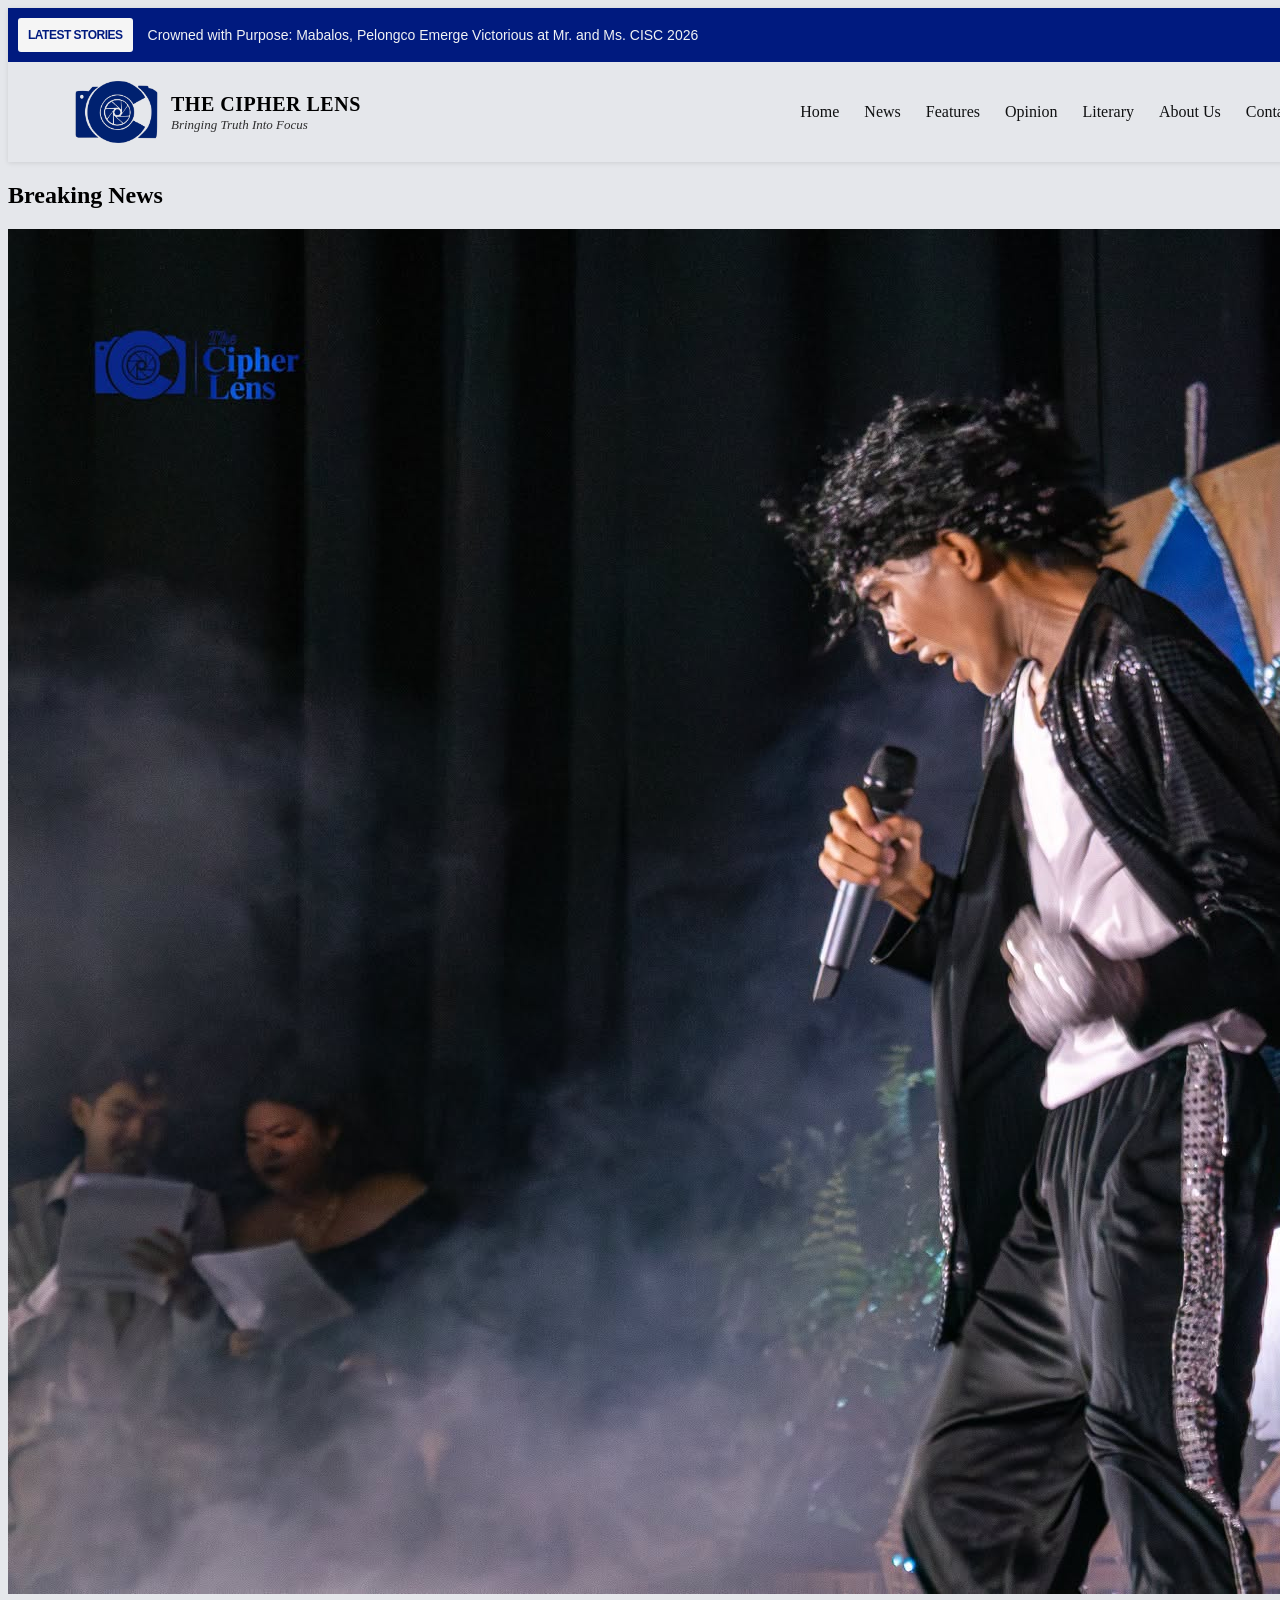
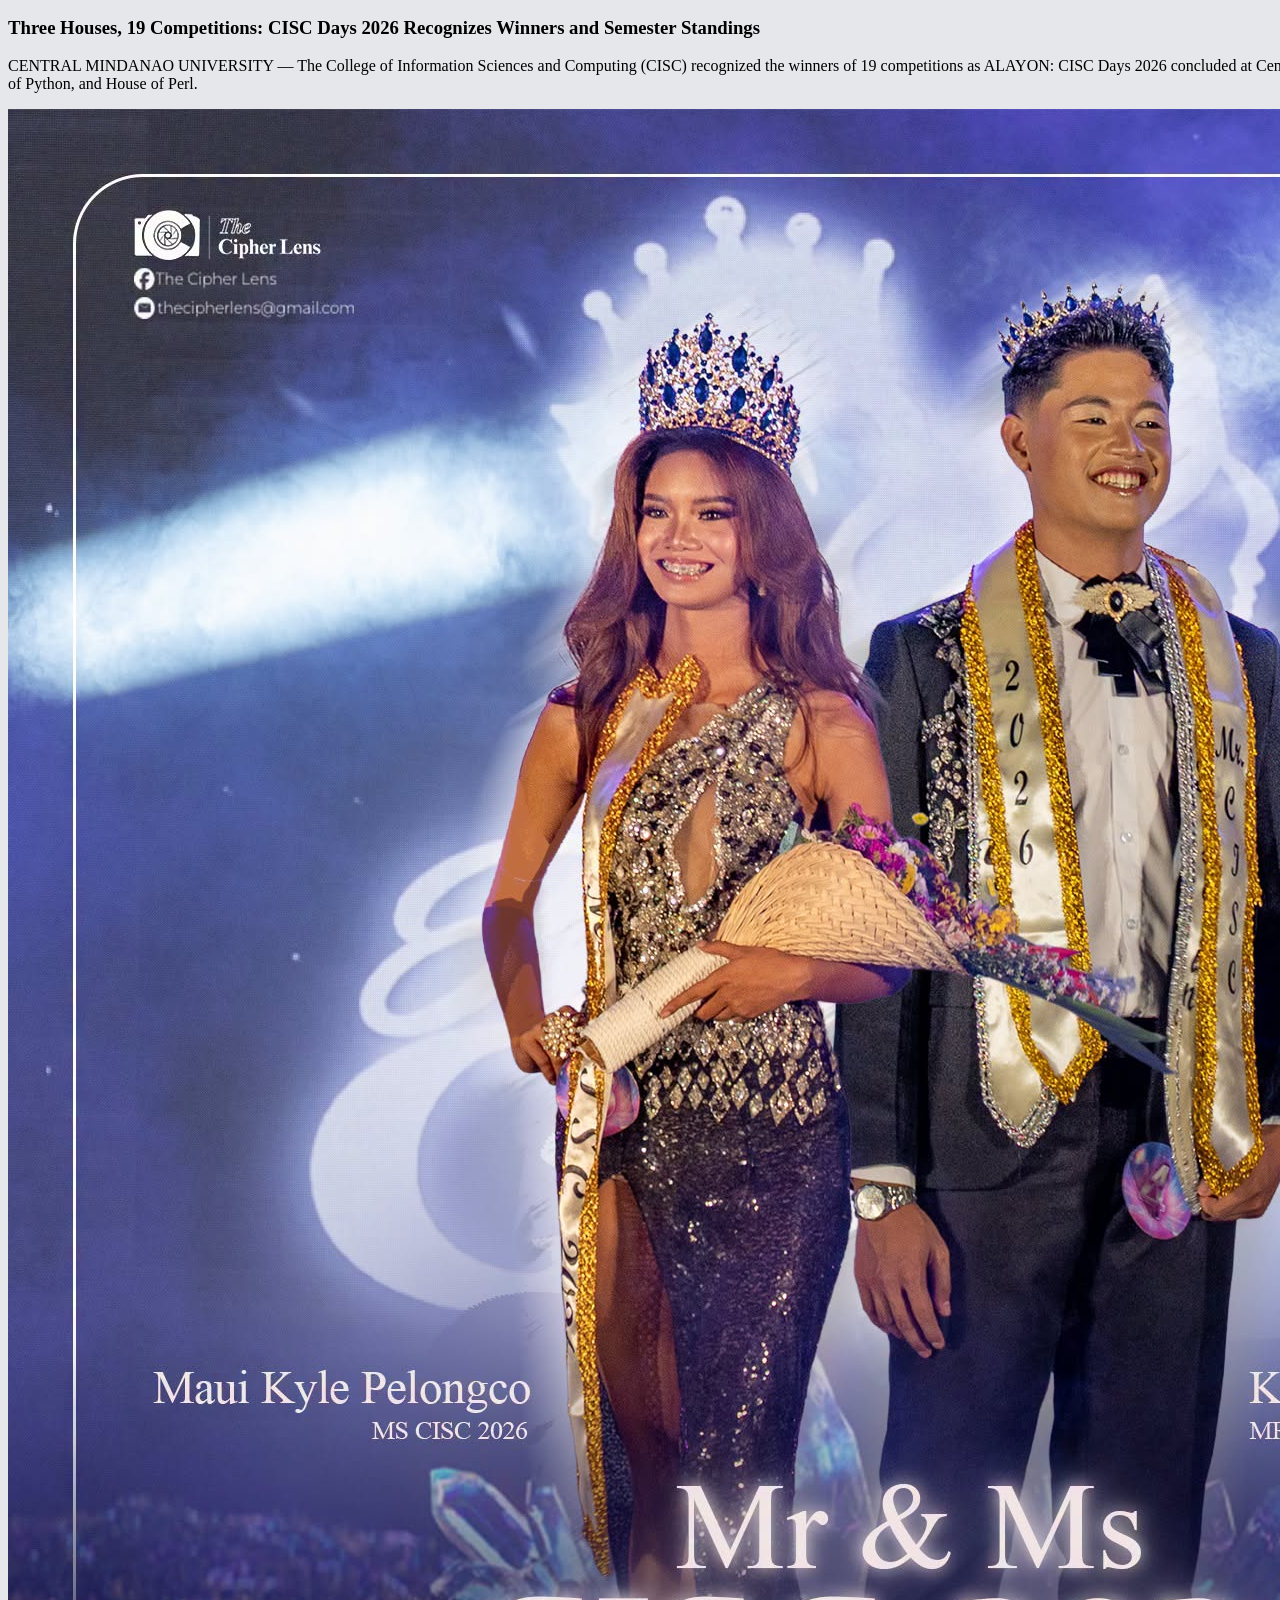
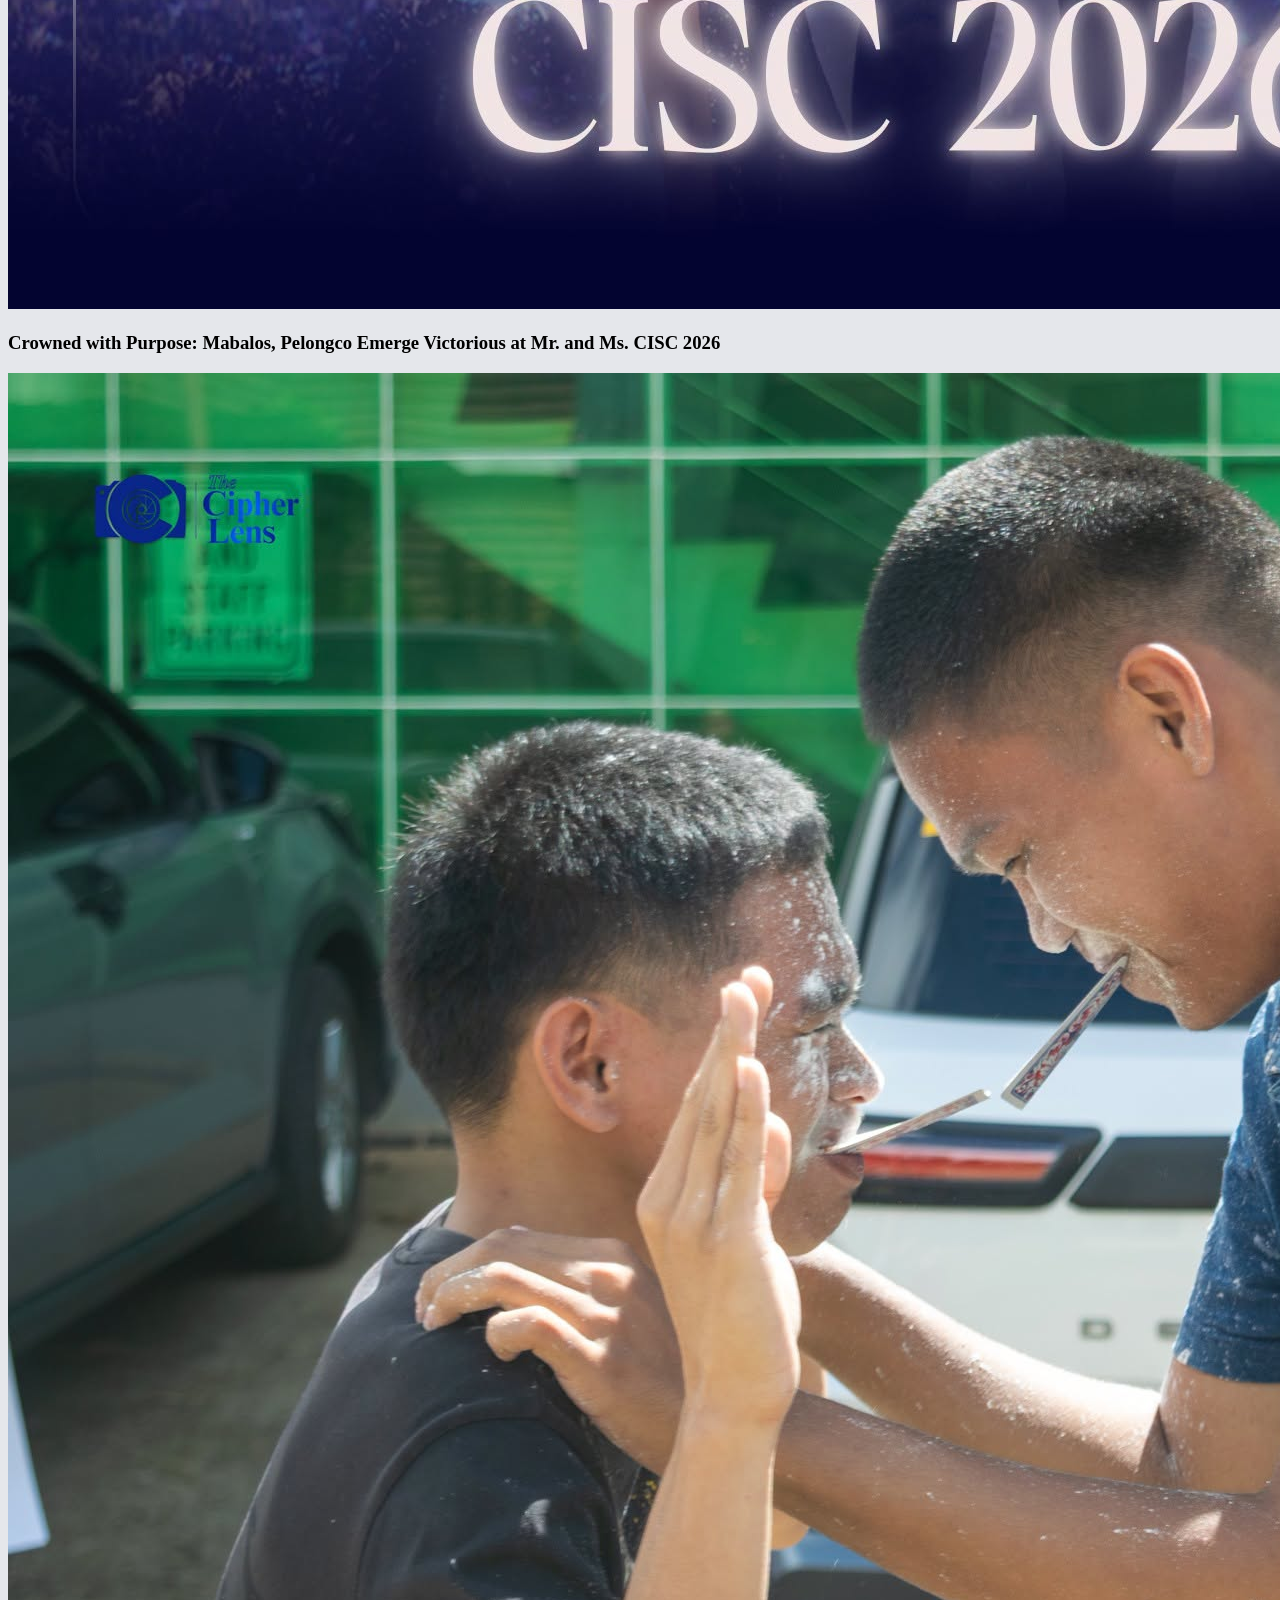
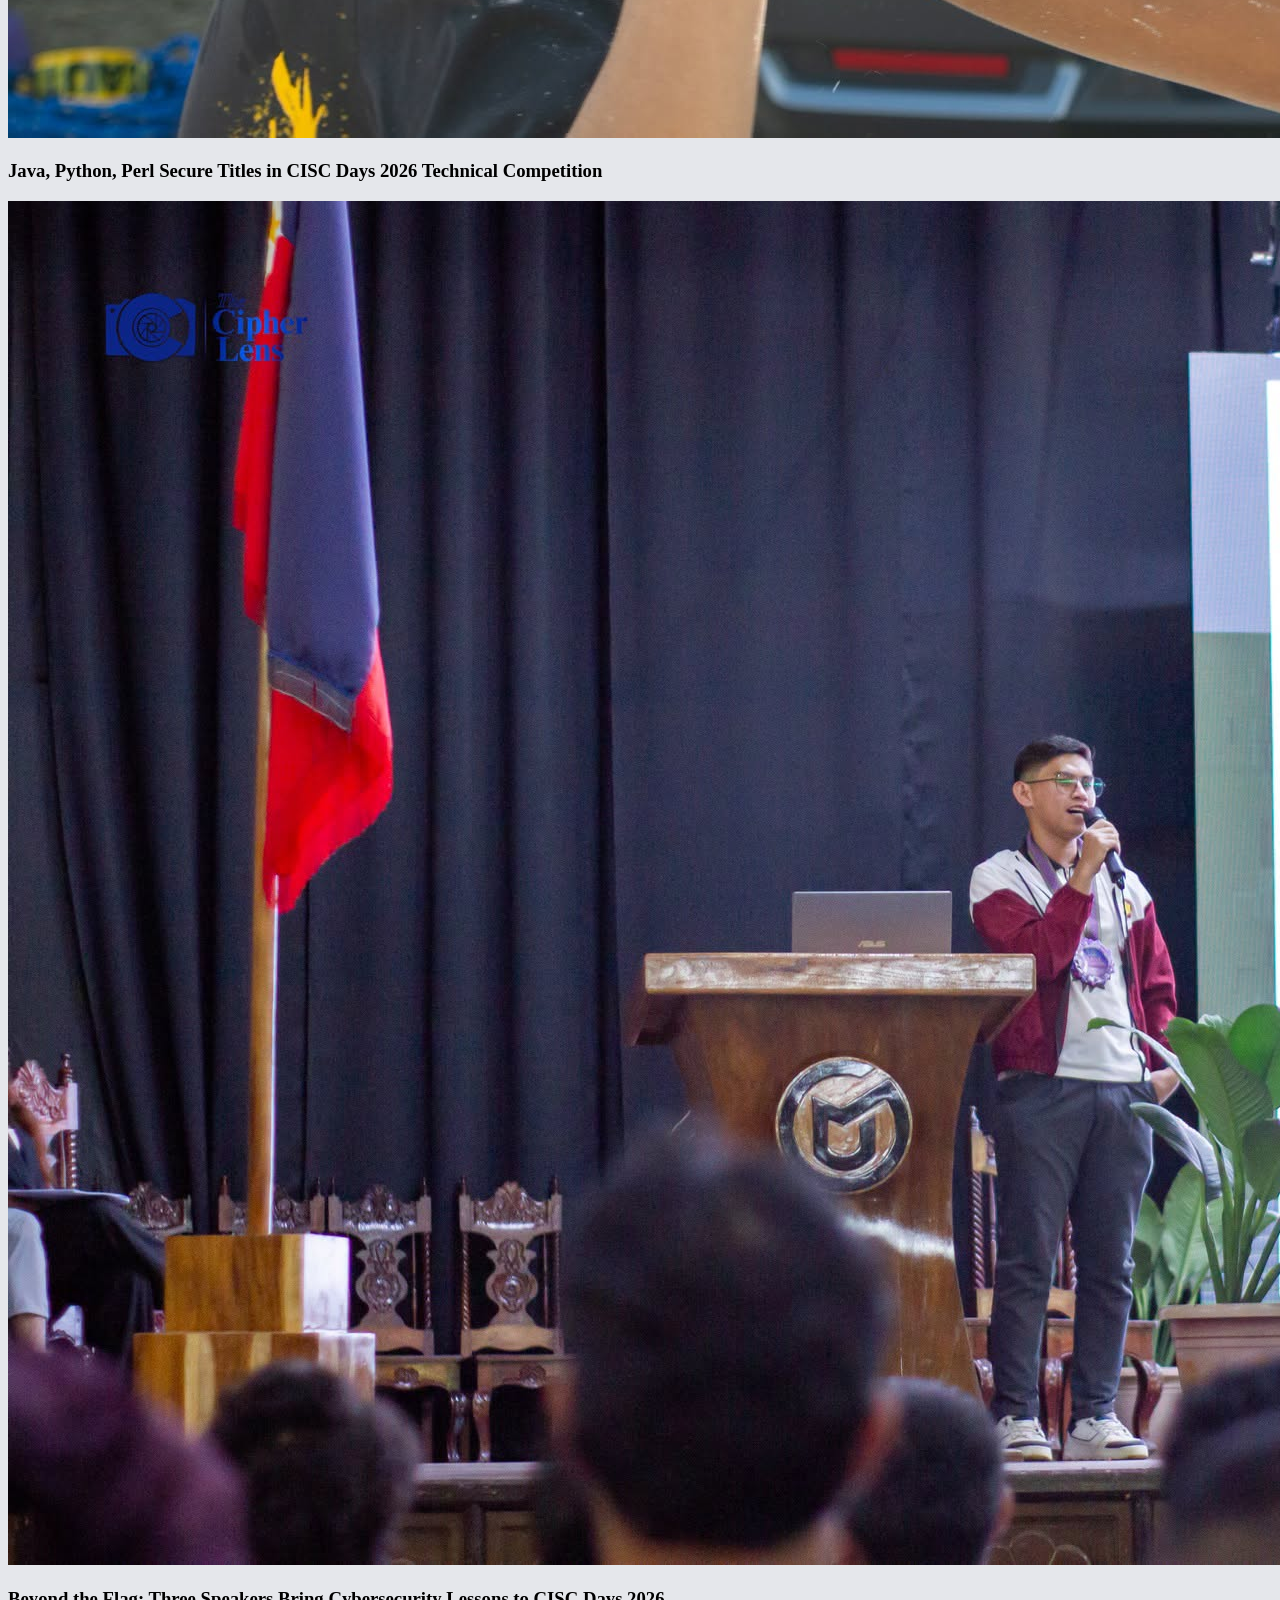
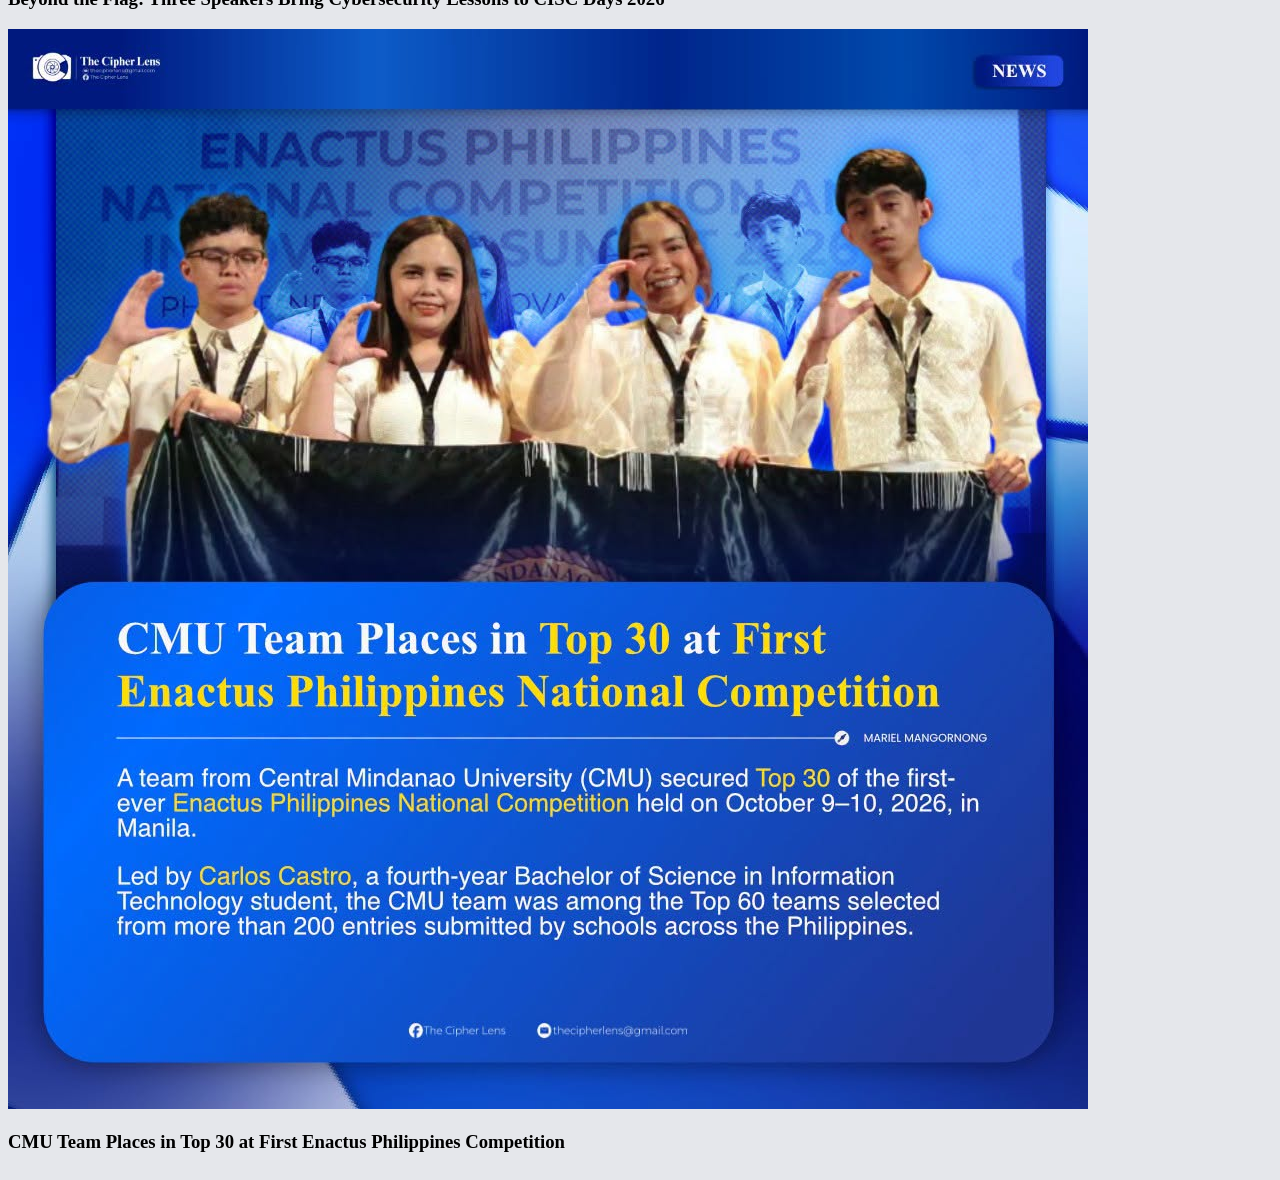
==== news.html @ 2a30d89b "made some update on the homepage. Then started on the news page huhuhu" ====
<!DOCTYPE html>
<html lang="en">    
    <head>
        <meta charset="UTF-8">
        <meta name="viewport" content="width=device-width, initial-scale=1.0">
        <title>News</title>
        <link rel="stylesheet" href="css/style.css">
    </head>

    <body class="news-body">
        
        <header id="main-header">
            
            <div class="ticker">
                <span class="ticker-label">LATEST STORIES</span>
                <div class="ticker-content">

                    <div class="ticker-track">
                        <span class="ticker-item1">Crowned with Purpose: Mabalos, Pelongco Emerge Victorious at Mr. and Ms. CISC 2026</span>
                        <span class="ticker-sep1">•</span>
                        <span class="ticker-item2">Java, Python, Perl Secure Titles in CISC Days 2026 Technical Competition</span>
                        <span class="ticker-sep2">•</span>
                        <span class="ticker-item3">Beyond the Flag: Three Speakers Bring Cybersecurity Lessons to CISC Days 2026</span>
                    </div>
                </div>

                <!--Right navigation buttons-->
                <div class="ticker-controls">
                    <button class="prev-btn">&#10094;</button>
                    <button class="next-btn">&#10095;</button>
                </div>
            </div>


            <div class="header">
            <!--HEADER-->
                <div id="head-margin">
                    <a href="/" class="logo-container">
                        <img src="images/Live.png" alt="The Cipher Lens" class="logo">
                        <div class="logo-text">
                            <h1>THE CIPHER LENS</h1>
                            <p>Bringing Truth Into Focus</p>
                        </div>
                    </a>
                    

                    <!--Navigation Section-->
                    <nav id="nav">
                        <a href="index.html">Home</a>
                        <a href="news.html">News</a>
                        <a href="#features">Features</a>
                        <a href="#opinion">Opinion</a>
                        <a href="#literary">Literary</a>
                        <a href="#about-us">About Us</a>
                        <a href="#contact-us">Contact Us</a>
                    </nav>

                    <!--Search Button-->
                    <form role="search" action="/search" method="GET" class="search-form">
                        <input
                        disabled
                        type="search"
                        name="q"
                        placeholder="Search articles,topics,keywords..."
                        aria-label="Search Site content"
                        
                        />
                        <button type="submit" disabled>Search</button>
                    </form>

                </div>
            </div>
        </header>

        <main class="container">

            <section class="featured-news">
                
                <h1 class="title">Breaking News</h1>
                <img src="images/bignews.png" alt="Breaking News 1" id="b-1">
                <h3>Three Houses, 19 Competitions: CISC Days 2026 Recognizes Winners and Semester Standings</h3>
                <p>
                    CENTRAL MINDANAO UNIVERSITY — The College of Information Sciences and Computing (CISC) recognized 
                    the winners of 19 competitions as ALAYON: CISC Days 2026 concluded at Central Mindanao University 
                    on November 12, following two days of activities that brought together House of Java, House of Python, 
                    and House of Perl.
                </p>

            </section>

            <section class="news">
               <article class="art-1">
                    <img src="images/pageant.jpg" alt="Breaking News 2" id="b-2">
                    <h3>
                        Crowned with Purpose: Mabalos, 
                        Pelongco Emerge Victorious at Mr. and Ms. CISC 2026
                    </h3>

               </article>

               <article class="art-2">
                    <img src="images/games.jpg" alt="Breaking News 3" id="b-2">
                    <h3>Java, Python, Perl Secure Titles in CISC Days 2026 Technical Competition</h3>

               </article>

               <article class="art-3">
                    <img src="images/cyber.jpg" alt="Breaking News 4" id="b-2">
                    <h3>Beyond the Flag: Three Speakers Bring Cybersecurity Lessons to CISC Days 2026</h3>

               </article>

                <article class="art-4">
                    <img src="images/enactus.png" alt="Breaking News 5" id="b-2">
                    <h3>CMU Team Places in Top 30 at First Enactus Philippines Competition</h3>

               </article>

              
            </section>

        </main>




    </body>

</html>
---- css/style.css ----
/*HOMEPAGE---------------------------------------------------------------*/
body {
    background-color: #E5E7EB;
    font-family:'Newsreader', serif;
    font-size: 16px;
}

.ticker {
    background-color:#001a7f;
    display: flex;
    gap: 15px;
    align-items: center;
    color: #f1f3f4;
    padding: 10px;
    font-family: 'Inter', sans-serif;
    justify-content: space-between;
    position: relative;
    overflow: hidden;
    }

.ticker-label {
    background-color:whitesmoke;
    color:#001a7f;
    flex-shrink:0;
    white-space: nowrap;
    padding: 10px;
    border-radius: 3px;
    box-sizing: border-box;
    font-weight: 800;
    font-size: 12px;
    letter-spacing: -0.5px;
}

.ticker-content {
    overflow: hidden;
    flex-grow: 1;
    display: flex;
    align-items: center;
}

.ticker-track {
    display: flex;
    flex-direction: row;
    white-space: nowrap;
    width: 100%;
}

.ticker-track span {
    flex-shrink: 0;
    width: 100%;
    font-size: 14px;
}

.ticker-controls {
    display: flex;
    align-items: center;
    gap: 2px;
}

.ticker-controls button {
    background: transparent;
    border: none;
    color: #f1f3f4;
    font-size: 14px;
    cursor: pointer;
    padding: 5px 10px;
    opacity: 0.7;
    transition: opacity 0.2s;
}

.ticker-controls button:hover {
    opacity: 1;
}

.logo-container {
    display: flex;
    align-items: center;
    gap: 3px;
    text-decoration: none;
    color: inherit;

}

.logo {
    width:auto;
    height: 100px;
    flex-shrink: 0;
    display: block;
}

.logo-text h1 {
    font-size: 20px;
    font-weight: 800;
    letter-spacing: 0.5px;
    line-height: 0;
}

.logo-text p {
    font-size: 13px;
    opacity: 0.8;
    margin: 1px 0 0 0;
    font-style: italic;
}

#nav {
    display: flex;
    gap: 25px;
}

#nav a {
    text-decoration: none;
    color:rgb(16, 17, 18)
}

#nav a:hover {
    color:#1769AA;
}

/* box-shadow: horizontal vertical blur spread color; */

#main-header {
    background-color: #E5E7EB;
    box-shadow: 0 1px 5px rgba(0, 0, 0, 0.10);
    position: sticky;
    top: 0;
    z-index: 100;
}

#head-margin {
    display: flex;
    justify-content: space-between;
    align-items: center;
    margin-left: 60px;
    margin-right: 60px;

}


.hero {
    position: relative;
    width: 100%;
    overflow: hidden;
}

.bghero {
    width: 100%;
    height: auto;
    object-fit: contain;
    transition: filter 0.3s ease;
    overflow: hidden;
}

.hero:hover .bghero {
    filter: brightness(80%) opacity(100%) blur(2px);
    overflow: hidden;
}

.hero h2, .hero p, .hero .btn {
    position: absolute;
    left: 5%;
    z-index: 2;
    color:#E5E7EB;
    text-shadow: 0 2px 6px rgba(0, 0, 0, 0.75);
    margin: 0;
}

.hero h2 {
    top: 35%;
    font-size: 35.2px;
    max-width: 45%;
}


.hero p{
    top: 52%;
    font-size: 17.6px;
    font-style: italic;
    
}

.hero .btn {
    top: 59%;
    padding: 10px 18px;
    color:#111827;
    text-decoration: none;
    font-weight: bold;
    border-radius: 4px;
    text-shadow: none;
    background-color: #f1f3f4;
    transition: transform 0.25s ease, box-shadow 0.25s ease, background-color 0.25s ease;
}

.hero .btn:hover{
    background-color: #fff5af;
    transform: translateY(-3px);
    box-shadow: 0 8px 20px rgba(0, 0, 0, 0.35);
    color: #001a7f;

}


.art-img {
    width: auto;
    height: 100px;
    object-fit: contain;
}

/*HIGHLIGHT Section*/
.main {
    justify-content: space-between;
    align-items: center;
    margin-left: 100px;
    margin-right: 100px;
    margin-top: 10px;   

}

.highlight {
    margin-top: 60px;
    display:grid;
    grid-template-columns: 1fr 1fr 1fr;
    gap: 25px;
}

.highlight h2 {
    grid-column: span 3;
    font-size: 28px;
    margin: 0 0 10px;
    color: #111827;
}

/*Articles*/
.highlight article {
    background-color: whitesmoke;
    border-radius: 8px;
    overflow: hidden;
    box-shadow: 0 2px 8px rgba(0, 0, 0, 0.07);
    transition: transform 0.25s ease, box-shadow 0.25s ease;
}

.highlight article:hover {
    transition: translateY(-5px);
    box-shadow: 0 10px 15px rgba(0, 0, 0, 0.12);
}

.highlight .art-img {
    width: 100%;
    height: 210px;
    object-fit: cover;
    display: block;
}

.highlight article h3 {
    font-size: 18px;
    line-height: 1;
    margin: 20px 20px 10px;
    color: #111827;
}

.highlight article p {
    font-size: 14px;
    line-height: 1.2;
    font-family: 'Inter', sans-serif;
    color: #4B5563;
    margin: 00px 20px 20px
}

/*FOOTER STYLE: upper*/
.main-footer {
    margin-top: 60px;
    font-family: 'inter', sans-serif;
    border-top: 1px solid #D1D5DB;
}

.upper-footer {
    background-color: whitesmoke;
    padding: 50px 0;
    color: #1F2937;
}

.footer-container {
    display: grid;
    grid-template-columns: 1fr 1fr;
    gap: 50px;
    max-width: 1400px;
    width: 85%;
    margin: auto;
    align-items: start;
}

/*Left main column*/

.footer-left {
    display: grid;
    grid-template-columns: 1fr 1fr;
    gap: 30px;
    align-items: start;
}

/*Branding*/
.footer-brand {
    display: flex;
    flex-direction: column;
    gap: 25px;
}

.brand-header {
    display: flex;
    align-items: center;
    gap: 10px;
}

.footer-logo {
    height: 55px;
    width: 85px;
    object-fit: contain;
    flex-shrink: 0;
}

.footer-brand h3 {
    font-family: 'Newsreader', serif;
    font-size: 20px;
    font-weight: 800;
    margin: 0;
    color: #111827;
}

.footer-brand .tagline {
    font-family: 'Newsreader', serif;
    font-size: 13px;
    font-style: italic;
    margin: 3px 0 0 0;
    color: #4B5563;
}

/*Quick LInks*/

.quick-links {
    display: grid;
    grid-template-columns: 1fr 1fr;
    gap: 12px 15px;
}

.quick-links a {
    color:#4B5563;
    text-decoration: none;
    font-size: 15px;
    font-weight: 500;
}

.quick-links a:hover {
    color: #001a7f;
    text-decoration: underline;
}

/*About Section*/
.abt-us {
    padding-left: 25px;
    border-left: 1px solid #D1D5DB;
}
.abt-us  h2{
    font-size: 17px;
    font-weight: 700;
    color: #374151;
    margin: 0 0 12px 0;
}

.abt-us p {
    font-size: 13px;
    line-height: 1.7;
    color: #4B5563;
    margin: 0;
    text-align: justify;
}

/*Right Column*/
.footer-nav {
    display: grid;
    grid-template-columns: repeat(3, 1fr);
    gap: 25px;
    padding-top: 5px;
}

.footer-nav h4{
    font-size: 15px;
    font-weight: 700;
    color: #111827;
    margin: 0 0 14px 0;
}

.footer-nav ul {
    list-style: none;
    padding: 0;
    margin: 0;
}

.footer-nav ul li {
    margin-bottom: 12px;
}

.footer-nav ul li a {
    color: #4B5563;
    text-decoration: none;
    font-size: 14px;
    transition: color 0.2s ease;
}

.footer-nav ul li a:hover {
    color: #1769AA;
}

/*LOWER NA LOWER FOOTER*/
.lower-footer {
    background-color: #001a7f;
    color:#f1f3f4;
    padding: 16px 0;
    font-size: 13px;
}

.lower-container {
    display: flex;
    justify-content: space-between;
    align-items: center;
    margin-left: 100px;
    margin-right: 100px;
}

.legals {
    display: flex;
    align-items: center;
    gap: 14px
}

.legals a {
    color: #f1f3f4;
    text-decoration: none;
    transition: color 0.2 ease;
}

.legals a:hover {
    color: #fff5af;
}

.copyright, .developer {
    margin: 0;
    font-weight: 600;
    
}

/*NEWS PAGE---------------------------------------------------------------*/
.news-body {
    display: grid;
}
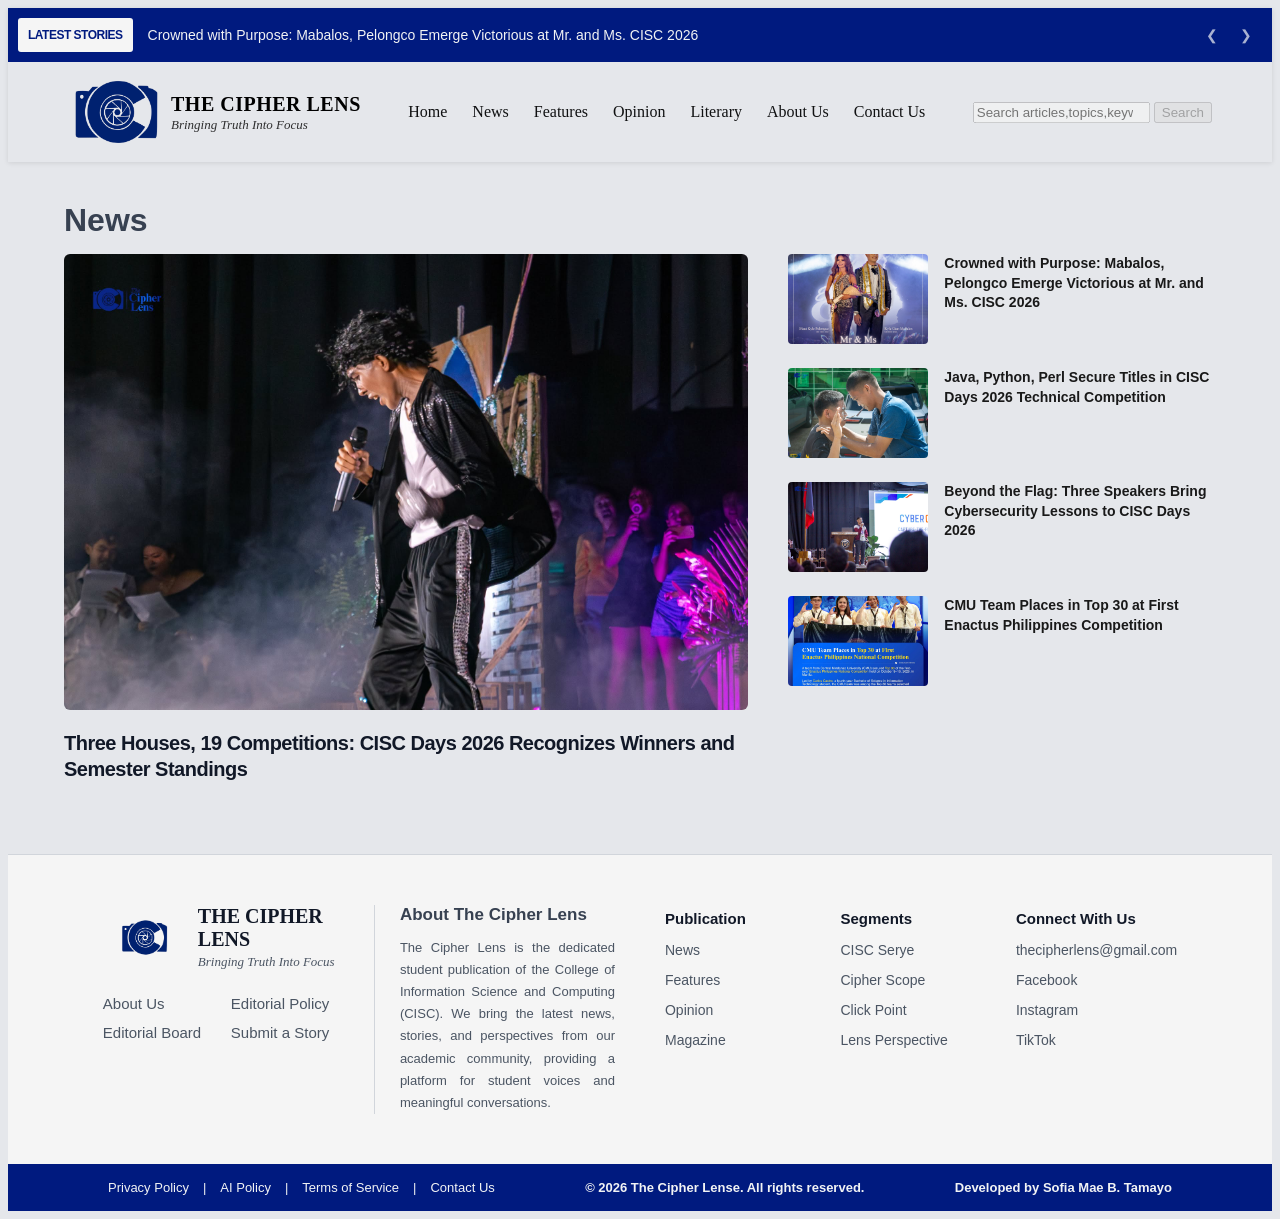
==== commit 59a8be24: "another update in the news page" ====
--- a/news.html
+++ b/news.html
@@ -73,57 +73,170 @@
         </header>
 
         <main class="container">
-
-            <section class="featured-news">
-                
-                <h1 class="title">Breaking News</h1>
-                <img src="images/bignews.png" alt="Breaking News 1" id="b-1">
-                <h3>Three Houses, 19 Competitions: CISC Days 2026 Recognizes Winners and Semester Standings</h3>
-                <p>
-                    CENTRAL MINDANAO UNIVERSITY — The College of Information Sciences and Computing (CISC) recognized 
-                    the winners of 19 competitions as ALAYON: CISC Days 2026 concluded at Central Mindanao University 
-                    on November 12, following two days of activities that brought together House of Java, House of Python, 
-                    and House of Perl.
-                </p>
-
-            </section>
-
-            <section class="news">
-               <article class="art-1">
-                    <img src="images/pageant.jpg" alt="Breaking News 2" id="b-2">
-                    <h3>
-                        Crowned with Purpose: Mabalos, 
-                        Pelongco Emerge Victorious at Mr. and Ms. CISC 2026
-                    </h3>
-
-               </article>
-
-               <article class="art-2">
-                    <img src="images/games.jpg" alt="Breaking News 3" id="b-2">
-                    <h3>Java, Python, Perl Secure Titles in CISC Days 2026 Technical Competition</h3>
-
-               </article>
-
-               <article class="art-3">
-                    <img src="images/cyber.jpg" alt="Breaking News 4" id="b-2">
-                    <h3>Beyond the Flag: Three Speakers Bring Cybersecurity Lessons to CISC Days 2026</h3>
-
-               </article>
-
-                <article class="art-4">
-                    <img src="images/enactus.png" alt="Breaking News 5" id="b-2">
-                    <h3>CMU Team Places in Top 30 at First Enactus Philippines Competition</h3>
-
-               </article>
-
-              
-            </section>
+            <h1 class="page-title">News</h1>
+
+            <div class="grid">
+
+                <!--Left Column-->
+                <section class="featured-news">
+                    <div class="featured-card">
+                        <a href="#news-1" class="featured-link">
+                            <img src="images/bignews.png" alt="Breaking News 1" id="b-1">
+                            <h3>
+                                Three Houses, 19 Competitions: CISC Days 2026 Recognizes Winners and Semester Standings
+                            </h3>
+                        
+                        </a>
+                    </div>
+                </section>
+
+
+                <!--Right Column-->
+                <section class="news-list">
+                    <a href="#news-1" class="art">
+                        <img src="images/pageant.jpg" alt="Breaking News 2" id="b-2">
+                        <h3>
+                            Crowned with Purpose: Mabalos, 
+                            Pelongco Emerge Victorious at Mr. and Ms. CISC 2026
+                        </h3>
+            
+                    </a>
+
+                    <a href="#news-1" class="art">
+                        <img src="images/games.jpg" alt="Breaking News 3" id="b-2">
+                        <h3>
+                            Java, Python, Perl Secure Titles in CISC Days 2026 Technical Competition
+                        </h3>
+
+                    </a>
+
+                    <a href="#news-1" class="art">
+                        <img src="images/cyber.jpg" alt="Breaking News 4" id="b-2">
+                        <h3>
+                            Beyond the Flag: Three Speakers Bring Cybersecurity Lessons to CISC Days 2026
+                        </h3>
+
+                    </a>
+
+            
+                    <a href="#news-1" class="art">
+                        <img src="images/enactus.png" alt="Breaking News 5" id="b-2">
+                        <h3>
+                            CMU Team Places in Top 30 at First Enactus Philippines Competition
+                        </h3>
+
+                    </a>
+
+
+                </section>
+            </div>
 
         </main>
 
 
-
-
+        <!--Footer Section-->
+        <footer class="main-footer">
+
+            <!--Upper Main Footer-->
+            <div class="upper-footer">
+                <div class="footer-container">
+
+                    <!--Left Column-->
+                    <div class="footer-left">
+                        <div class="footer-brand">
+                            <div class="brand-header">
+                                 <img src="images/Live.png" alt="The Cipher Lens Logo" class="footer-logo">
+                                <div>
+                                    <h3>THE CIPHER LENS</h3>
+                                    <p class="tagline">
+                                        Bringing Truth Into Focus
+                                    </p>
+                                </div>
+
+                                
+                            </div>
+                            <!--Quick links grid-->
+                            <div class="quick-links">
+                                <a href="#about">About Us</a>
+                                <a href="#editotial-policy">Editorial Policy</a>
+                                <a href="#team">Editorial Board</a>
+                                <a href="#submit">Submit a Story</a>
+                            </div>
+                        </div>
+
+                        <!--About Us Section-->
+                        <section class="abt-us">
+                            <h2>About The Cipher Lens</h2>
+                            <p>The Cipher Lens is the dedicated student 
+                                publication of the College of Information Science and
+                                Computing (CISC). We bring the latest news, stories, and perspectives 
+                                from our academic community, providing a platform for student voices 
+                                and meaningful conversations.
+                            </p>  
+                        </section> 
+
+                    </div>
+
+                    <!--Right Navigation columns-->
+                    <div class="footer-nav">
+
+                        <!--Column 1: Publication Navs-->
+                        <div class="footer-col">
+                            <h4>Publication</h4>
+                            <ul>
+                                <li><a href="#news"> News</a></li>
+                                <li><a href="#features"> Features</a></li>
+                                <li><a href="#opnion">Opinion</a></li>
+                                <li><a href="magazine">Magazine</a></li>
+                            </ul>
+                        </div>
+                        
+                        <!--Column 2: Segment Navs-->
+                        <div class="footer-col">
+                            <h4>Segments</h4>
+                            <ul>
+                                <li><a href="#serye"> CISC Serye</a></li>
+                                <li><a href="#scope"> Cipher Scope</a></li>
+                                <li><a href="#click">Click Point</a></li>
+                                <li><a href="lens">Lens Perspective</a></li>
+                            </ul>
+                        </div>
+
+                        <!--Column 3: Connect with us navs-->
+                        <div class="footer-col">
+                            <h4>Connect With Us</h4>
+                            <ul>
+                                <li><a href="mailto: thecipherlens@gmail.com">thecipherlens@gmail.com</a></li>
+                                <li><a href="#facebook">Facebook</a></li>
+                                <li><a href="#instagram">Instagram</a></li>
+                                <li><a href="#tiktok">TikTok</a></li>
+                            </ul>
+                        </div>
+
+                    </div>
+                </div>
+            </div>
+
+            <!--Lower Footer-->
+            <div class="lower-footer">
+                <div class="lower-container">
+                    <div class="legals">
+                        <a href="#Privacy">Privacy Policy</a>
+                        <span class="pipe">|</span>
+                        <a href="#ai-policy">AI Policy</a>
+                        <span class="pipe">|</span>
+                        <a href="#terms">Terms of Service</a>
+                        <span class="pipe">|</span>
+                        <a href="#contact">Contact Us</a>
+                    </div>
+                    <p class="copyright">&copy; 2026 The Cipher Lense. All rights reserved.</p>
+                    <p class="developer">Developed by Sofia Mae B. Tamayo</p>
+
+                </div>
+            </div>
+
+            
+        </footer>
     </body>
 
 </html>
--- a/css/style.css
+++ b/css/style.css
@@ -449,6 +449,111 @@
 }
 
 /*NEWS PAGE---------------------------------------------------------------*/
-.news-body {
+.container {
+    max-width: 1200px;
+    margin: 40px auto;
+    padding: 0 24px;
+    font-family: 'Inter', sans-serif;
+    box-sizing: border-box;
+}
+
+.page-title {
+    font-size: 32px;
+    font-weight: 700;
+    margin-bottom: 15px;
+    color:#374151;
+}
+
+/*MaIN GRID*/
+.grid {
     display: grid;
-}
+    grid-template-columns: 1.6fr 1fr;
+    gap: 40px;
+    align-items: start;
+    width: 100%;
+}
+
+
+/*Left grid*/
+.featured-news {
+    width: 100%;
+}
+.featured-link {
+    text-decoration: none;
+    color: inherit;
+    display: block;
+}
+
+#b-1 {
+    width: 100%;
+    max-width: 100%;
+    height: auto;
+    object-fit: cover;
+    display: block;
+    border-radius: 6px;
+}
+
+.featured-card h3 {
+    font-size: 20px;
+    font-weight: 700;
+    margin-top: 20px;
+    margin-bottom: 12px;
+    line-height: 1.3;
+    letter-spacing: -0.5px;
+    color:#111827;
+    transition: color 0.2s ease-in-out;
+}
+
+.featured-link:hover h3 {
+    color: #001a7f;
+}
+
+/*right grid*/
+.news-list {
+    display: flex;
+    flex-direction: column;
+    gap: 24px;
+
+}
+
+.art {
+    display: flex;
+    flex-direction: row;
+    gap: 16px;
+    align-items: flex-start;
+    text-decoration: none;
+    width: 100%;
+}
+
+.art img {
+    width: 140px;
+    height: 90px;
+    object-fit: cover;
+    flex-shrink: 0;
+    border-radius: 4px;
+}
+
+.art h3 {
+    font-size: 14px;
+    font-weight: 600;
+    line-height: 1.4;
+    margin: 0;
+    color: #191919;
+    transition: color 0.2s ease-in-out;
+    flex-grow: 1;
+}
+
+.art:hover h3 {
+    color: #001a7f;
+}
+
+@media (max-width: 850px) {
+    .grid {
+        grid-template-columns: 1fr;
+        gap: 32px;
+    }
+
+    .art {
+        flex-direction: row;
+    }
+}
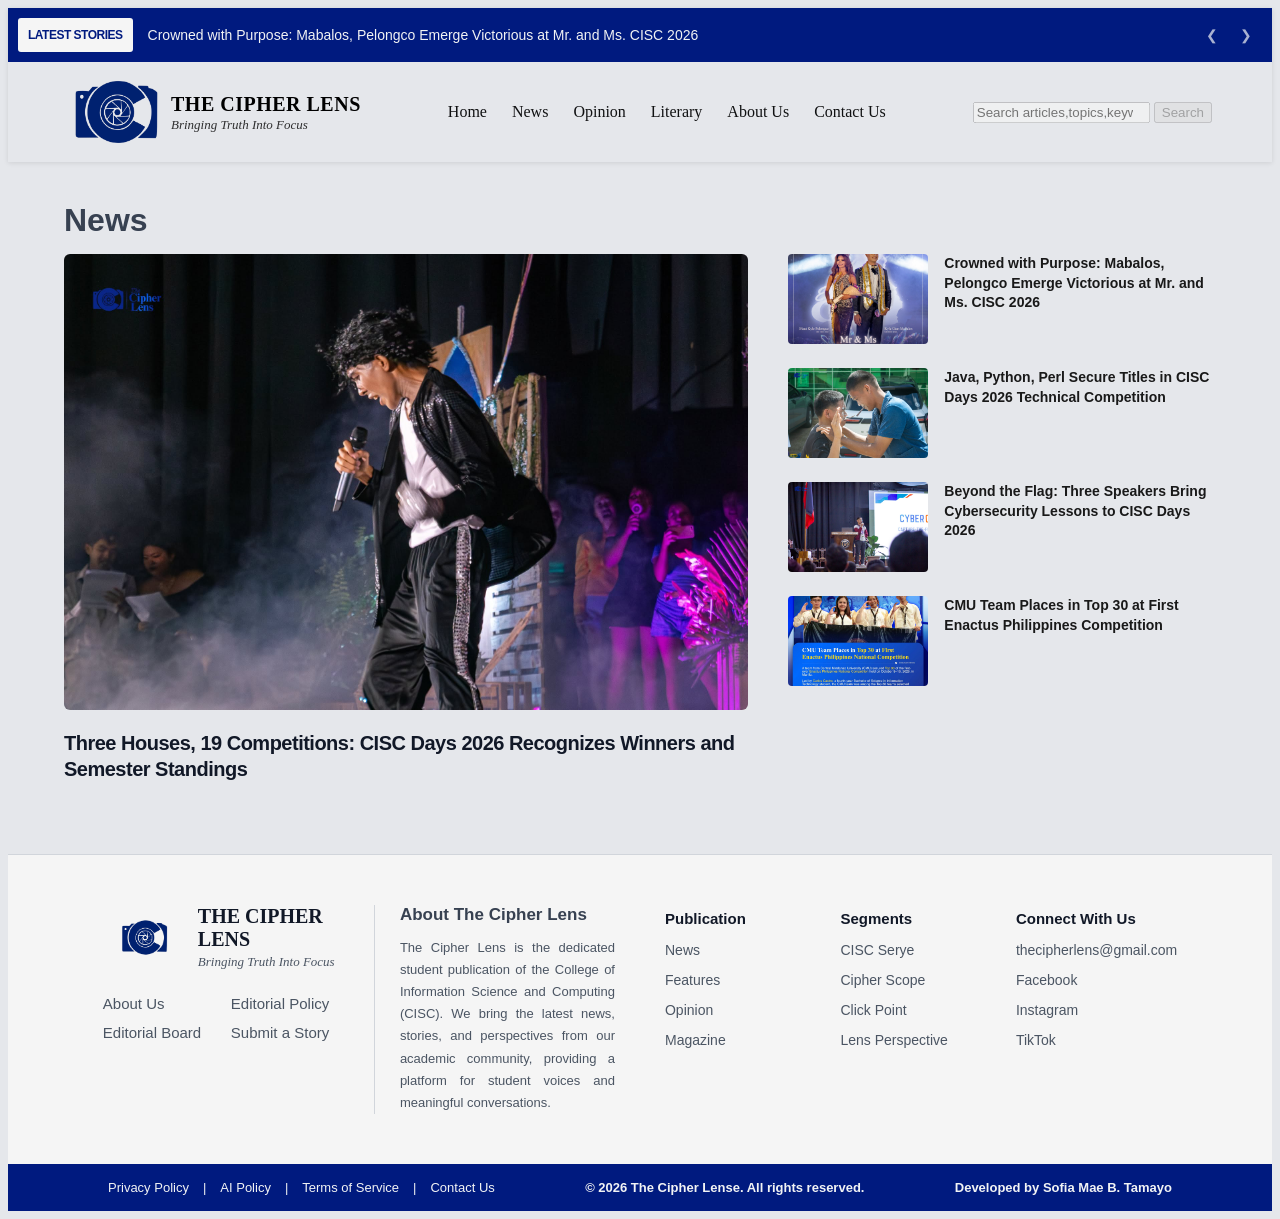
==== commit f3e71877: "made the navigations of news and opinion (somewhat) functional" ====
--- a/news.html
+++ b/news.html
@@ -48,8 +48,7 @@
                     <nav id="nav">
                         <a href="index.html">Home</a>
                         <a href="news.html">News</a>
-                        <a href="#features">Features</a>
-                        <a href="#opinion">Opinion</a>
+                        <a href="opinion.html">Opinion</a>
                         <a href="#literary">Literary</a>
                         <a href="#about-us">About Us</a>
                         <a href="#contact-us">Contact Us</a>
@@ -184,9 +183,9 @@
                         <div class="footer-col">
                             <h4>Publication</h4>
                             <ul>
-                                <li><a href="#news"> News</a></li>
-                                <li><a href="#features"> Features</a></li>
-                                <li><a href="#opnion">Opinion</a></li>
+                                <li><a href="news.html"> News</a></li>
+                                <li><a href="#literary"> Features</a></li>
+                                <li><a href="opinion.html">Opinion</a></li>
                                 <li><a href="magazine">Magazine</a></li>
                             </ul>
                         </div>
